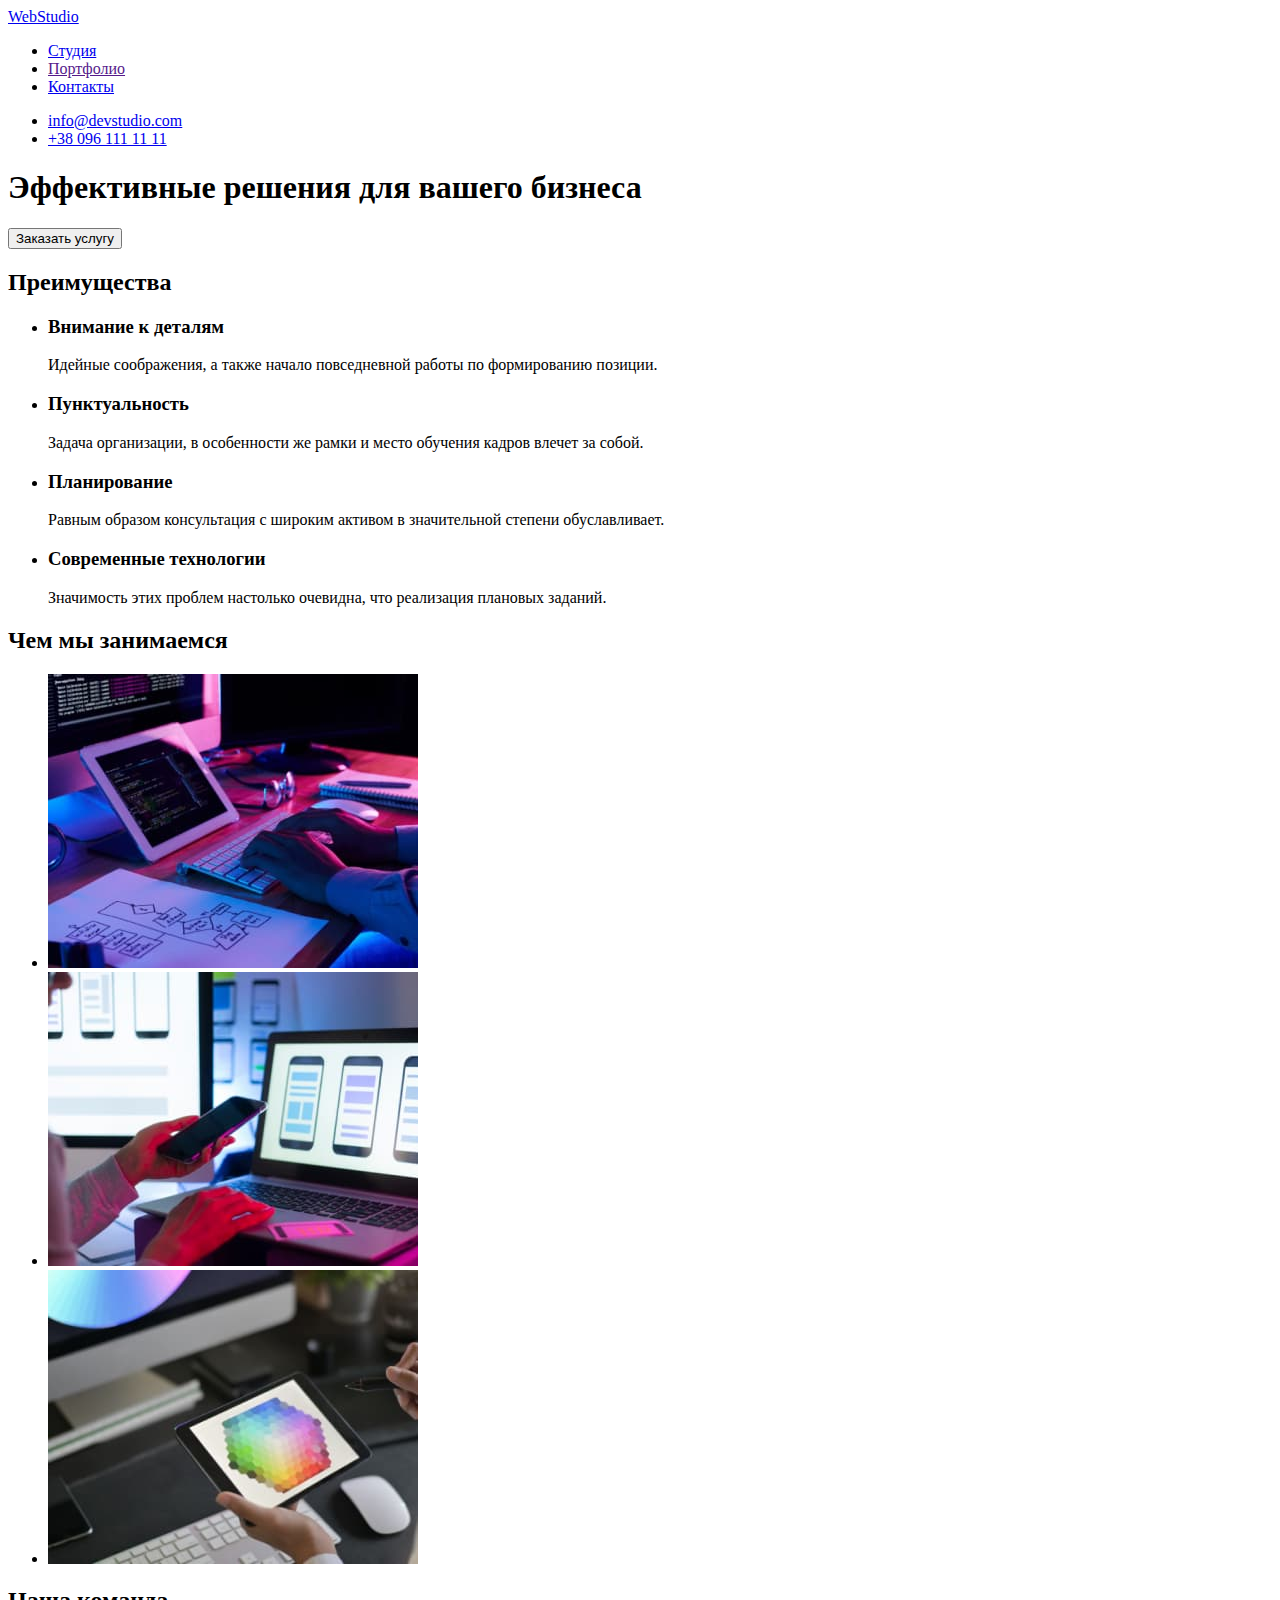
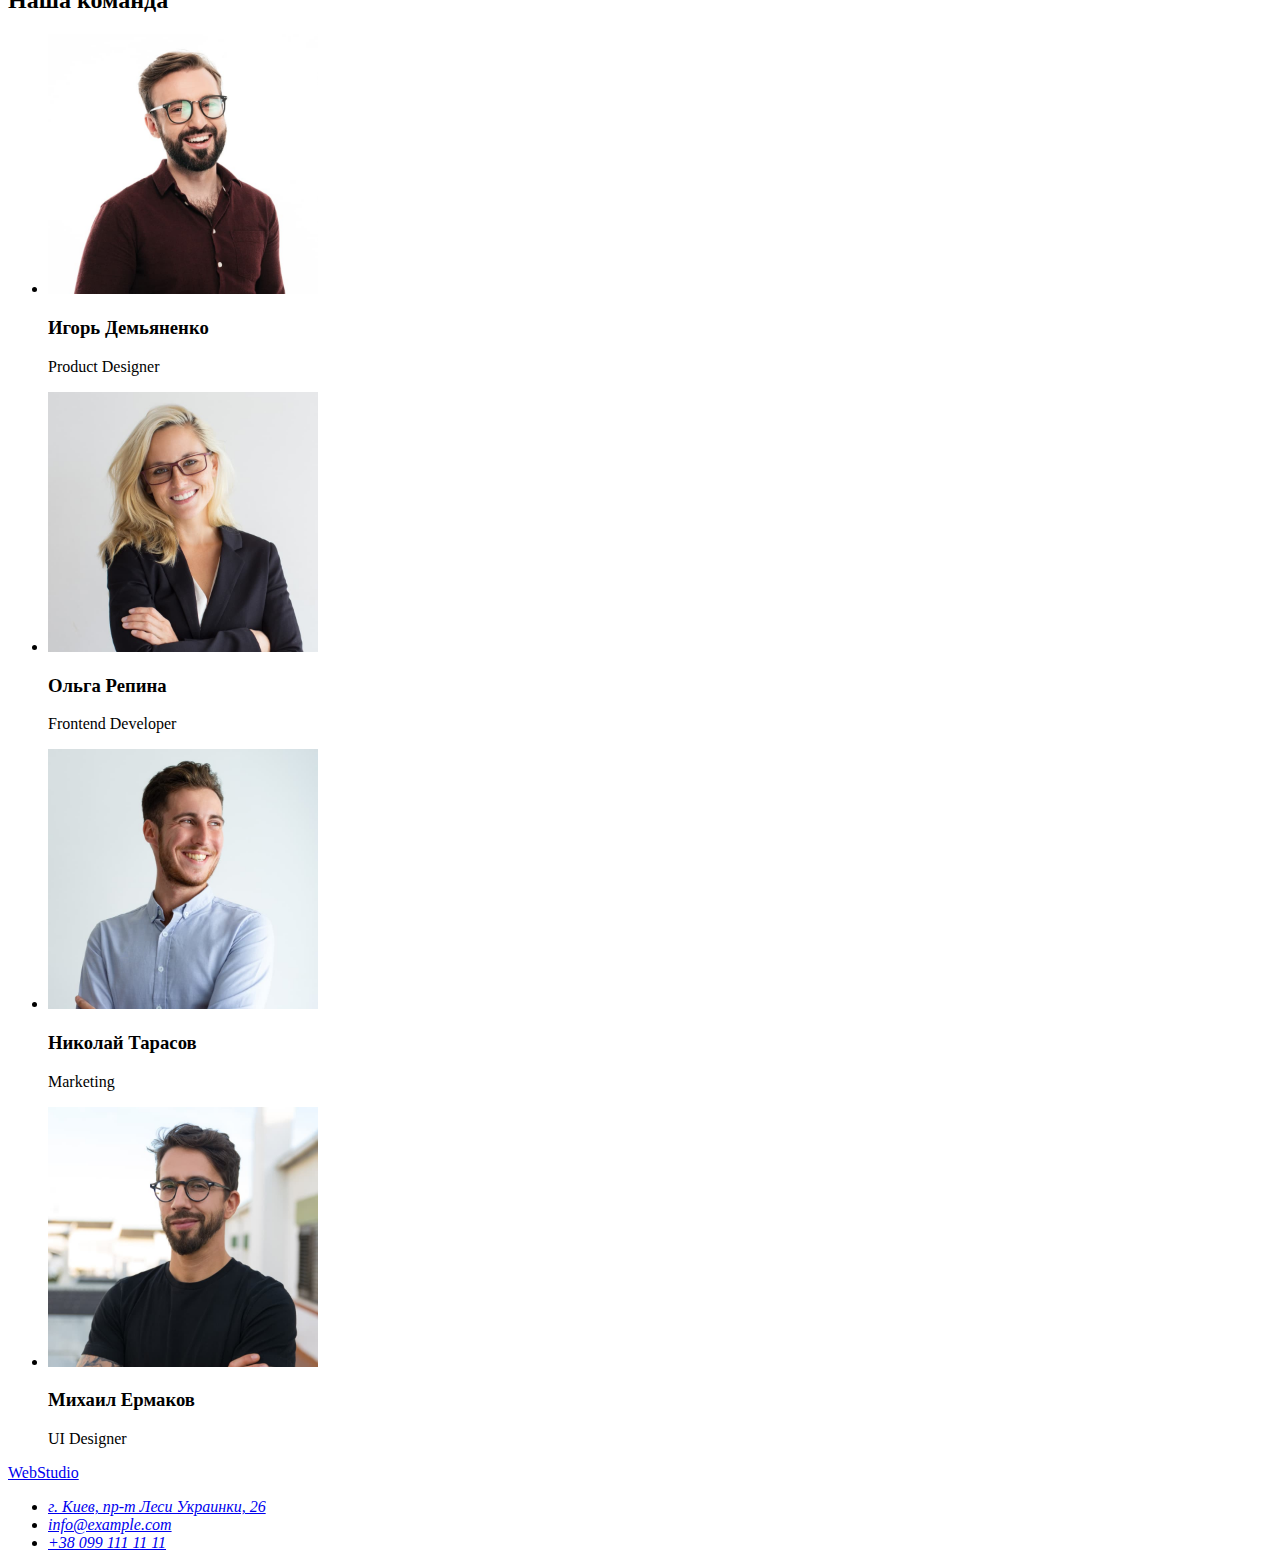
==== index.html @ 00a8ecf5 "Old files" ====
<!DOCTYPE html>
<html lang="ru">
<head>
    <meta charset="UTF-8">
    <meta http-equiv="X-UA-Compatible" content="IE=edge">
    <meta name="viewport" content="width=device-width, initial-scale=1.0">
    <title>Студия</title>
</head>
<body>
  <header>
    <nav class="menu">
    <a href="#top" lang="en">WebStudio</a>
      <ul>
        <li><a href="#top">Студия</a></li>
        <li><a href="">Портфолио</a></li>
        <li><a href="#contacts">Контакты</a></li>
      </ul>
    </nav>
      <ul>
          <li><a href="mailto:info@devstudio.com" lang="en">info@devstudio.com</a></li>
          <li><a href="tel:+380961111111">+38 096 111 11 11</a></li>
      </ul>          
  </header> 
  <main>
      <section id="top">
          <h1>Эффективные решения для вашего бизнеса</h1>
          <button type="button">Заказать услугу</button>
      </section>
      <section id="features">
        <h2>Преимущества</h2>
            <ul>
              <li>
                  <h3>Внимание к деталям</h3>
                  <p>Идейные соображения, а также начало повседневной работы по формированию позиции.</p>
              </li>
              <li>
                <h3>Пунктуальность</h3>
                <p>Задача организации, в особенности же рамки и место обучения кадров влечет за собой.</p>
              </li>
              <li>
                <h3>Планирование</h3>
                <p>Равным образом консультация с широким активом в значительной степени обуславливает.</p>
              </li>
              <li>
                <h3>Современные технологии</h3>
                <p>Значимость этих проблем настолько очевидна, что реализация плановых заданий.</p>
              </li>
            </ul>
      </section>
      <section id="work">
          <h2>Чем мы занимаемся</h2>
          <ul>
              <li><img src="./images/work/program-img-1.jpg" alt="Програмирование кода" width="370" height="294"></li>
              <li><img src="./images/work/content-img-2.jpg" alt="Оформление програм" width="370" height="294"></li>
              <li><img src="./images/work/desing-img-3.jpg" alt="Дизайн" width="370"></li>
            </ul>
      </section>
      <section id="team">
          <h2>Наша команда</h2>
          <ul>
              <li>
                  <img src="./images/team/demianenko.jpg" alt="Фото Игоря Демьяненко" width="270" height="260">
                  <h3>Игорь Демьяненко</h3>
                  <p lang="en">Product Designer</p>
              </li>
            <li>
                <img src="./images/team/repina.jpg" alt="Фото Ольги Репиной" width="270" height="260">
                <h3>Ольга Репина</h3>
                <p lang="en">Frontend Developer</p>
            </li>
            <li>
                <img src="./images/team/tarasov.jpg" alt="Фото Николая Тарасова" width="270" height="260">
                <h3>Николай Тарасов</h3>
                <p lang="en">Marketing</p>
            </li>
            <li>
                <img src="./images/team/ermakov.jpg" alt="Фото Михаила Ермакова" width="270" height="260">
                <h3>Михаил Ермаков</h3>
                <p lang="en">UI Designer</p>
            </li>
          </ul>
        </section>
        <footer id="contacts">
            <a href="#top" lang="en">WebStudio</a>
            <address>
                <ul>
                    <li><a href="https://goo.gl/maps/GMAgVofMBHTWsyfq6" target="_blank" rel="noopener noreferrer nofollower">г. Киев, пр-т Леси Украинки, 26</a></li>
                    <li><a href="mailto:info@example.com" lang="en">info@example.com</a></li>
                    <li><a href="tel:+380991111111">+38 099 111 11 11</a></li>
                </ul>
            </address>
        </footer>
  </main> 
</body>
</html>
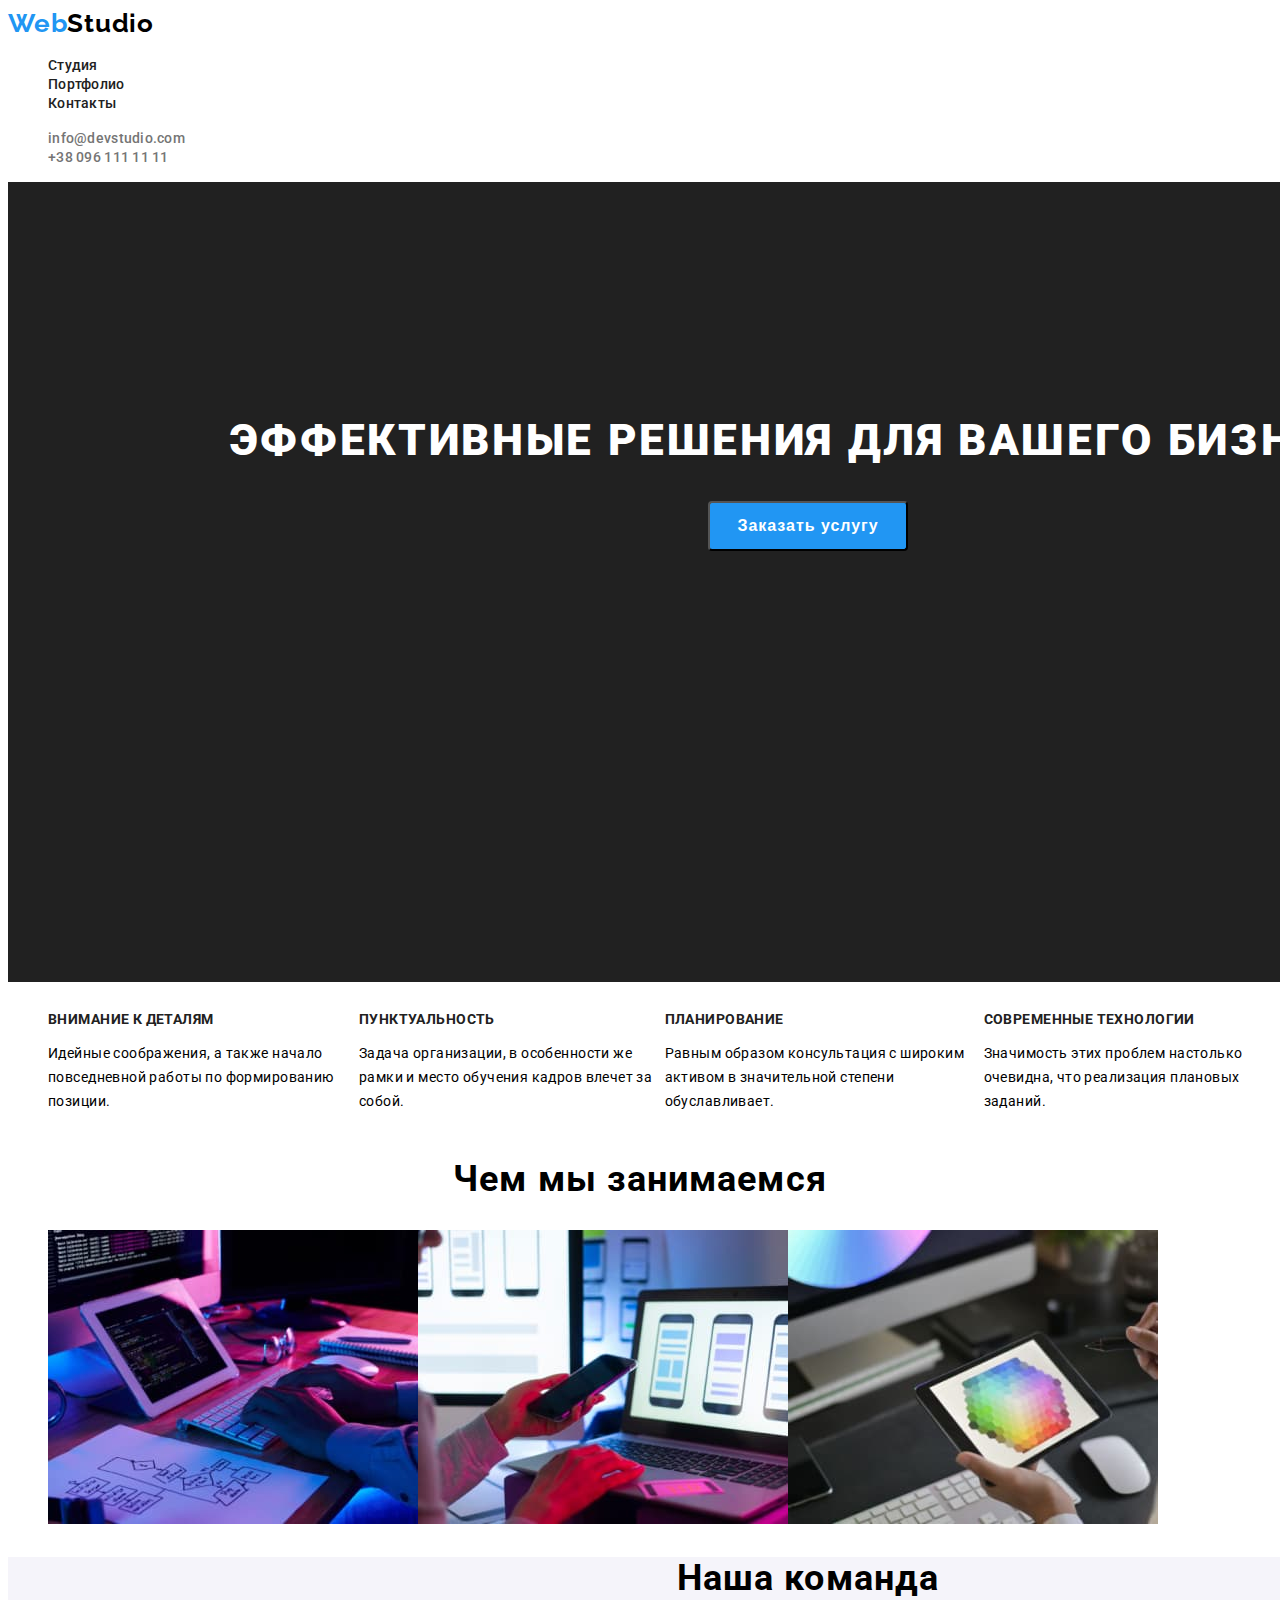
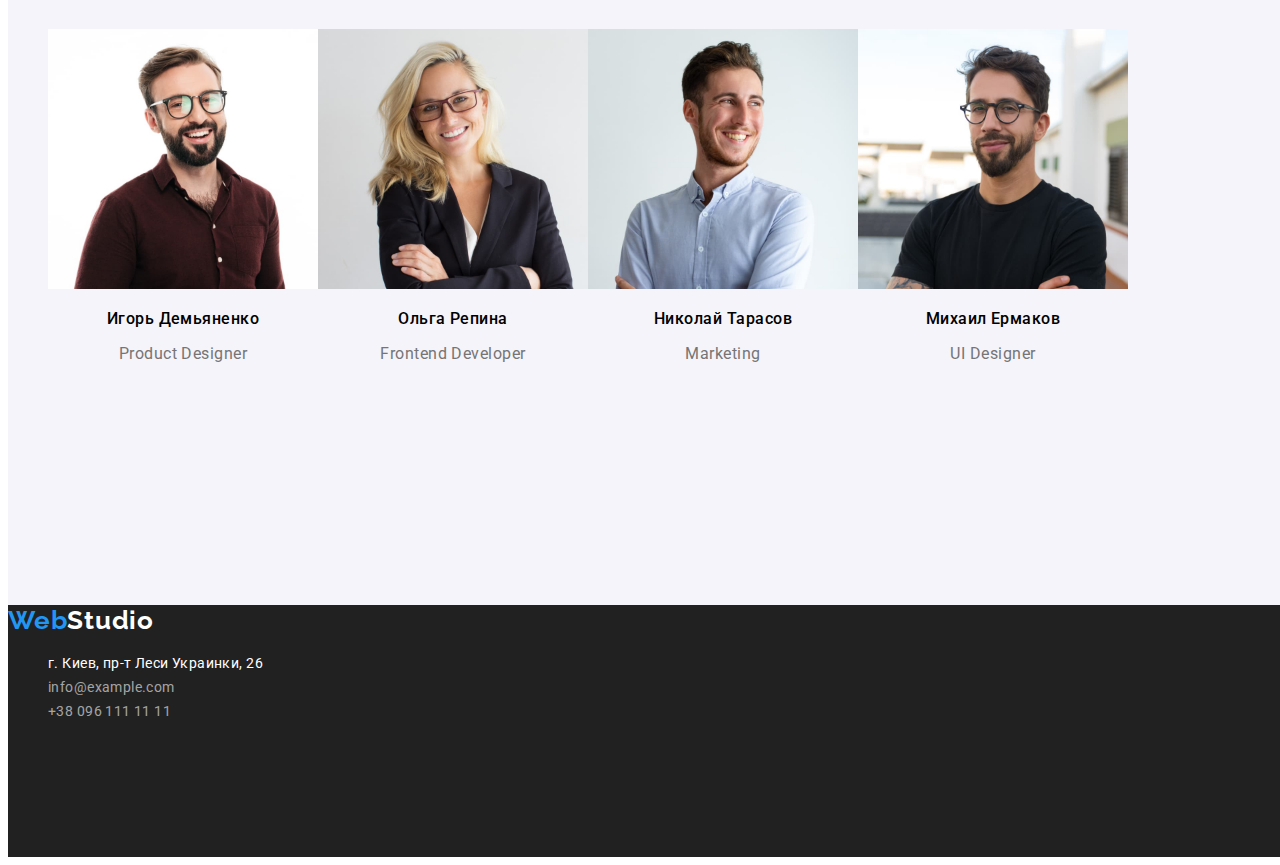
==== commit 4c4f1036: "End" ====
--- a/index.html
+++ b/index.html
@@ -5,90 +5,103 @@
     <meta http-equiv="X-UA-Compatible" content="IE=edge">
     <meta name="viewport" content="width=device-width, initial-scale=1.0">
     <title>Студия</title>
+    <link rel="preconnect" href="https://fonts.googleapis.com">
+    <link rel="preconnect" href="https://fonts.gstatic.com" crossorigin>
+    <link href="https://fonts.googleapis.com/css2?family=Raleway:wght@700&family=Roboto:wght@400;500;700;900&display=swap"
+      rel="stylesheet">
+<link rel="stylesheet" href="./css/styles.css">
 </head>
 <body>
-  <header>
+  <header class="head">
     <nav class="menu">
-    <a href="#top" lang="en">WebStudio</a>
-      <ul>
-        <li><a href="#top">Студия</a></li>
-        <li><a href="">Портфолио</a></li>
-        <li><a href="#contacts">Контакты</a></li>
+    <a class="logo link" href="./index.html" lang="en">Web<span class="logo-tone">Studio</span></a>
+      <ul class="list">
+        <li><a class="menu-link link" href="./index.html">Студия</a></li>
+        <li><a class="menu-link link" href="./portfolio.html" rel="noopener noreferrer nofollower">Портфолио</a></li>
+        <li><a class="menu-link link" href="#contacts">Контакты</a></li>
       </ul>
     </nav>
-      <ul>
-          <li><a href="mailto:info@devstudio.com" lang="en">info@devstudio.com</a></li>
-          <li><a href="tel:+380961111111">+38 096 111 11 11</a></li>
+      <ul class="list">
+          <li><a class="menu-contact link" href="mailto:info@devstudio.com" lang="en">info@devstudio.com</a></li>
+          <li><a class="menu-contact link" href="tel:+380961111111">+38 096 111 11 11</a></li>
       </ul>          
   </header> 
   <main>
-      <section id="top">
-          <h1>Эффективные решения для вашего бизнеса</h1>
-          <button type="button">Заказать услугу</button>
+      <section id="top" class="hero">
+          <div class="hero-img">
+            <h1 class="hero-title-index">Эффективные решения для вашего бизнеса</h1>
+          <button class="hero-button" type="button">Заказать услугу</button>
+          </div>
       </section>
-      <section id="features">
-        <h2>Преимущества</h2>
-            <ul>
+      <section id="features" class="advantage">
+        <h2 class="advantage-title">Преимущества</h2>
+            <ul class="list advantage-list">
               <li>
-                  <h3>Внимание к деталям</h3>
-                  <p>Идейные соображения, а также начало повседневной работы по формированию позиции.</p>
+                  <h3 class="advantage-item">Внимание к деталям</h3>
+                  <p class="advantage-description">Идейные соображения, а также начало повседневной работы по формированию позиции.</p>
               </li>
               <li>
-                <h3>Пунктуальность</h3>
-                <p>Задача организации, в особенности же рамки и место обучения кадров влечет за собой.</p>
+                <h3 class="advantage-item">Пунктуальность</h3>
+                <p class="advantage-description">Задача организации, в особенности же рамки и место обучения кадров влечет за собой.</p>
               </li>
               <li>
-                <h3>Планирование</h3>
-                <p>Равным образом консультация с широким активом в значительной степени обуславливает.</p>
+                <h3 class="advantage-item">Планирование</h3>
+                <p class="advantage-description">Равным образом консультация с широким активом в значительной степени обуславливает.</p>
               </li>
               <li>
-                <h3>Современные технологии</h3>
-                <p>Значимость этих проблем настолько очевидна, что реализация плановых заданий.</p>
+                <h3 class="advantage-item">Современные технологии</h3>
+                <p class="advantage-description">Значимость этих проблем настолько очевидна, что реализация плановых заданий.</p>
               </li>
             </ul>
       </section>
       <section id="work">
-          <h2>Чем мы занимаемся</h2>
-          <ul>
+        <div class="work-fone">
+          <h2 class="work-title">Чем мы занимаемся</h2>
+          <ul class="list work-list">
               <li><img src="./images/work/program-img-1.jpg" alt="Програмирование кода" width="370" height="294"></li>
               <li><img src="./images/work/content-img-2.jpg" alt="Оформление програм" width="370" height="294"></li>
               <li><img src="./images/work/desing-img-3.jpg" alt="Дизайн" width="370"></li>
             </ul>
+         </div>
       </section>
       <section id="team">
-          <h2>Наша команда</h2>
-          <ul>
+        <div class="team-fone">
+          <h2 class="team-title">Наша команда</h2>
+          <ul class="list team-list">
               <li>
                   <img src="./images/team/demianenko.jpg" alt="Фото Игоря Демьяненко" width="270" height="260">
-                  <h3>Игорь Демьяненко</h3>
-                  <p lang="en">Product Designer</p>
+                  <h3 class="team-name">Игорь Демьяненко</h3>
+                  <p class="team-prof" lang="en">Product Designer</p>
               </li>
             <li>
                 <img src="./images/team/repina.jpg" alt="Фото Ольги Репиной" width="270" height="260">
-                <h3>Ольга Репина</h3>
-                <p lang="en">Frontend Developer</p>
+                <h3 class="team-name">Ольга Репина</h3>
+                <p class="team-prof" lang="en">Frontend Developer</p>
             </li>
             <li>
                 <img src="./images/team/tarasov.jpg" alt="Фото Николая Тарасова" width="270" height="260">
-                <h3>Николай Тарасов</h3>
-                <p lang="en">Marketing</p>
+                <h3 class="team-name">Николай Тарасов</h3>
+                <p class="team-prof" lang="en">Marketing</p>
             </li>
             <li>
                 <img src="./images/team/ermakov.jpg" alt="Фото Михаила Ермакова" width="270" height="260">
-                <h3>Михаил Ермаков</h3>
-                <p lang="en">UI Designer</p>
+                <h3 class="team-name">Михаил Ермаков</h3>
+                <p class="team-prof" lang="en">UI Designer</p>
             </li>
           </ul>
+          </div>
         </section>
         <footer id="contacts">
-            <a href="#top" lang="en">WebStudio</a>
+            <div class="address">
+          <a class="logo link" href="./index.html" lang="en">Web<span class="address-tone">Studio</span></a>
             <address>
-                <ul>
-                    <li><a href="https://goo.gl/maps/GMAgVofMBHTWsyfq6" target="_blank" rel="noopener noreferrer nofollower">г. Киев, пр-т Леси Украинки, 26</a></li>
-                    <li><a href="mailto:info@example.com" lang="en">info@example.com</a></li>
-                    <li><a href="tel:+380991111111">+38 099 111 11 11</a></li>
+                <ul class="list">
+                    <li><a class="address-map link" href="https://goo.gl/maps/GMAgVofMBHTWsyfq6" target="_blank" rel="noopener noreferrer nofollower">г. Киев, пр-т Леси Украинки, 26</a></li>
+                    <li><a class="address-contact link" href="mailto:info@example.com" lang="en">info@example.com</a></li>
+                    <li><a class="address-contact link" href="tel:+380961111111">+38 096 111 11 11</a></li>
                 </ul>
             </address>
+            </div>
         </footer>
   </main> 
 </body>
--- a/css/styles.css
+++ b/css/styles.css
@@ -0,0 +1,238 @@
+:root {
+    --primary-font-family: 'Roboto', sans-serif;
+    --logo-font-family:'Raleway', sans-serif;
+    --primary-text-color: #212121;
+    --secondary-text-color: #757575;
+}
+body {
+    font-family: var(--primary-font-family);
+}
+
+/* components */
+.link {
+    text-decoration: none;
+}
+.list {
+    list-style: none;
+}
+.logo {
+    font-family: var(--logo-font-family);
+    font-weight: 700;
+    font-size: 26px;
+    line-height: 1.19;
+    letter-spacing: 0.03em;
+    color: #2196F3;
+}
+
+/* /components */
+
+/* header*/
+.logo-tone {
+    color: #000000;
+}
+.menu-contact {
+    font-weight: 500;
+    font-size: 14px;
+    line-height: 1.14;
+    letter-spacing: 0.02em;
+    color: var(--secondary-text-color);
+}
+
+.menu-contact:hover,
+.menu-contact:focus {
+    color: #2196F3;
+}
+
+.menu-link {
+    font-weight: 500;
+    font-size: 14px;
+    line-height: 1.14;
+    letter-spacing: 0.02em;
+    color: var(--primary-text-color);
+}
+
+.menu-link:hover,
+.menu-link:focus {
+    color: #2196F3;
+}
+/* /header*/
+
+/* hero */
+.hero-img {
+    width: 1600px;
+    height: 600px;
+    background-color: var(--primary-text-color);
+    padding-top: 200px;
+    text-align: center;
+}
+.hero-title-index {
+    font-weight: 900;
+    font-size: 44px;
+    line-height: 1.36;
+    letter-spacing: 0.06em;
+    text-transform: uppercase;
+    color: #fff;
+}
+.hero-button {
+    font-weight: 700;
+    font-size: 16px;
+    line-height: 1.88;
+    align-items: center;
+    letter-spacing: 0.06em;
+    cursor: pointer;
+    border-radius: 4px;
+    width: 200px;
+    height: 50px;
+    background: #2196F3;
+    color: #fff;
+}
+.hero-button:hover,
+.hero-button:focus {
+    background: #188CE8;
+}
+/* /hero */
+
+/* advantage */
+.advantage-title {
+    font-size: 0;
+}
+.advantage-list {
+    display: flex;
+}
+.advantage-item {
+    color: var(--primary-text-color);
+    font-weight: 700;
+    font-size: 14px;
+    line-height: 1.14;
+    letter-spacing: 0.03em;
+    text-transform: uppercase;
+}
+.advantage-description {
+    font-weight: 400;
+    font-size: 14px;
+    line-height: 1.71;
+    letter-spacing: 0.03em;
+}
+/* /advantage*/
+
+ /* work */
+.work-list {
+    display: flex;
+}
+.work-title {
+    font-weight: 700;
+    font-size: 36px;
+    line-height: 1.17;
+    text-align: center;
+    letter-spacing: 0.03em;
+}
+ /* /work */
+/* team */
+.team-fone {
+    width: 1600px;
+    height: 648px;
+    background: #F5F4FA;
+}
+.team-list {
+    display: flex;
+}
+.team-title {
+    font-weight: 700;
+    font-size: 36px;
+    line-height: 1.17;
+    text-align: center;
+    letter-spacing: 0.03em;
+}
+.team-name {
+    font-weight: 500;
+    font-size: 16px;
+    line-height: 1.19;
+    text-align: center;
+    letter-spacing: 0.03em;
+}
+.team-prof {
+    font-weight: 400;
+    font-size: 16px;
+    line-height: 1.19;
+    text-align: center;
+    letter-spacing: 0.03em;
+    color: var(--secondary-text-color);
+}
+/* /team*/
+
+/* footer */
+.address {
+    width: 1600px;
+    height: 252px;
+    background-color: var(--primary-text-color);
+}
+.address-tone {
+    color: #fff;
+}
+.address-map {
+    font-style: normal;
+    font-weight: 400;
+    font-size: 14px;
+    line-height: 1.71;
+    letter-spacing: 0.03em;
+    color: #fff;
+}
+.address-contact {
+    font-style: normal;
+    font-weight: 400;
+    font-size: 14px;
+    line-height: 1.71;
+    letter-spacing: 0.03em;
+    color: rgba(255, 255, 255, 0.6);
+}
+/* /fooeter */
+
+/* portfolio */
+.menu-link-active {
+    color: #2196F3;
+}
+.sorting-title {
+    font-size: 0;
+}
+.sorting-list {
+    display: flex;
+}
+.sorting-btn {
+    width: 128px;
+    height: 38px;
+    background: #F5F4FA;
+    border-radius: 4px;
+    cursor: pointer;
+    font-weight: 500;
+    font-size: 16px;
+    line-height: 1.62;
+    text-align: center;
+    letter-spacing: 0.03em;
+    border: none;
+}
+.sorting-btn:hover,
+.sorting-btn:focus {
+    background: #2196F3;
+    color: #fff;
+    box-shadow: 0px 3px 1px rgba(0, 0, 0, 0.1),
+    0px 1px 2px rgba(0, 0, 0, 0.08),
+    0px 2px 2px rgba(0, 0, 0, 0.12);
+}
+.portfolio-box {
+    width: 370px;
+    height: 404px;
+}
+.portfolio-name {
+    font-weight: 700;
+    font-size: 18px;
+    line-height: 2;
+    letter-spacing: 0.06em;
+}
+.portfolio-type {
+    font-weight: 400;
+    font-size: 16px;
+    line-height: 1.88;
+    letter-spacing: 0.03em;
+    color: var(--secondary-text-color);
+}
+/* /portfolio */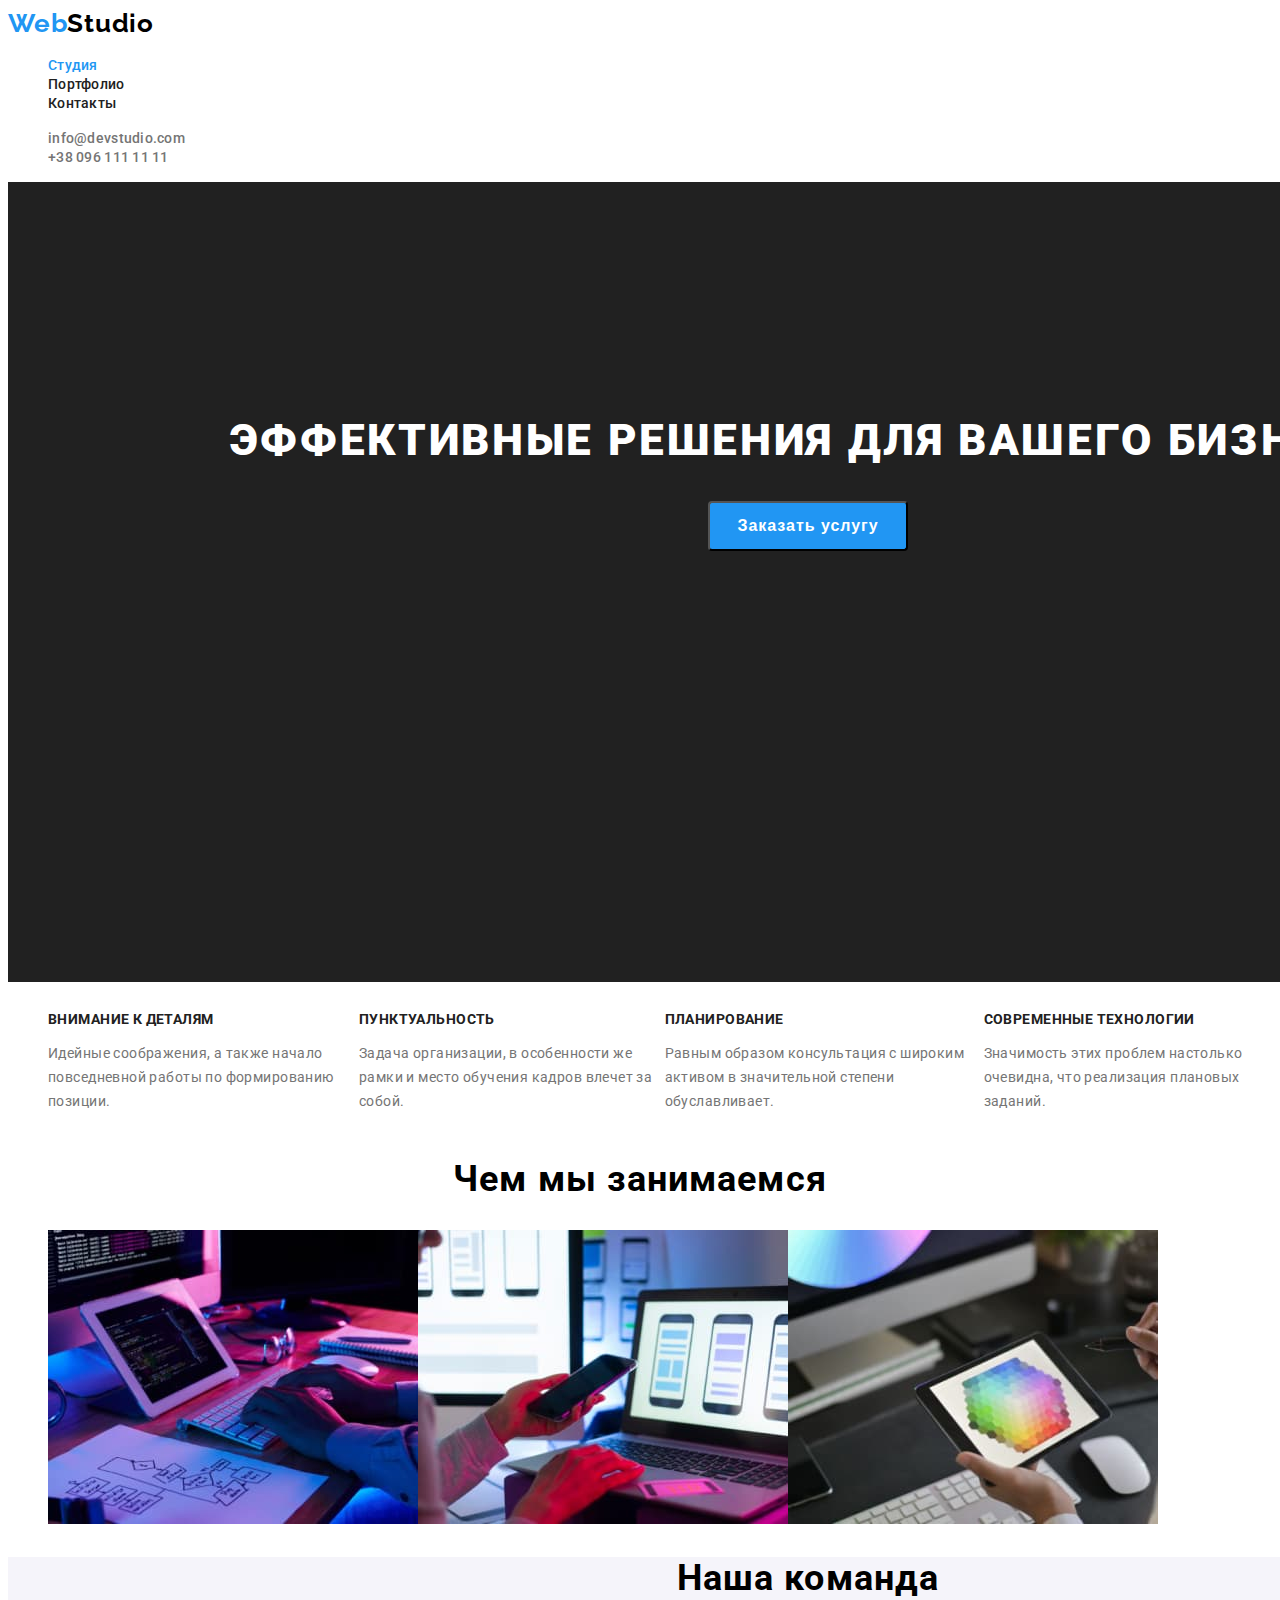
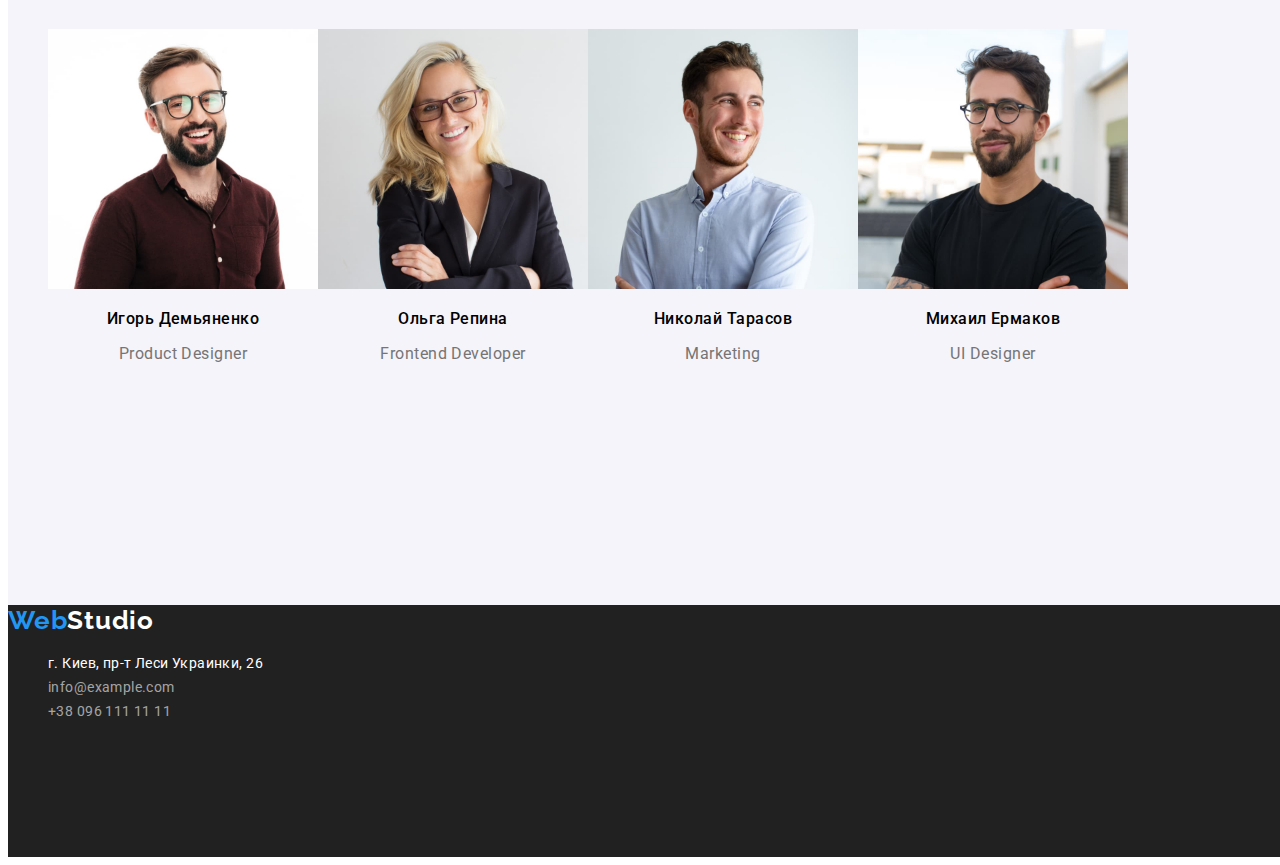
==== commit 95ba1f39: "bugs fixed" ====
--- a/index.html
+++ b/index.html
@@ -16,7 +16,7 @@
     <nav class="menu">
     <a class="logo link" href="./index.html" lang="en">Web<span class="logo-tone">Studio</span></a>
       <ul class="list">
-        <li><a class="menu-link link" href="./index.html">Студия</a></li>
+        <li><a class="menu-link link menu-link-active" href="#">Студия</a></li>
         <li><a class="menu-link link" href="./portfolio.html" rel="noopener noreferrer nofollower">Портфолио</a></li>
         <li><a class="menu-link link" href="#contacts">Контакты</a></li>
       </ul>
--- a/css/styles.css
+++ b/css/styles.css
@@ -112,6 +112,7 @@
     font-size: 14px;
     line-height: 1.71;
     letter-spacing: 0.03em;
+    color: var(--secondary-text-color);
 }
 /* /advantage*/
 
@@ -227,6 +228,7 @@
     font-size: 18px;
     line-height: 2;
     letter-spacing: 0.06em;
+    color: var(--primary-text-color);
 }
 .portfolio-type {
     font-weight: 400;
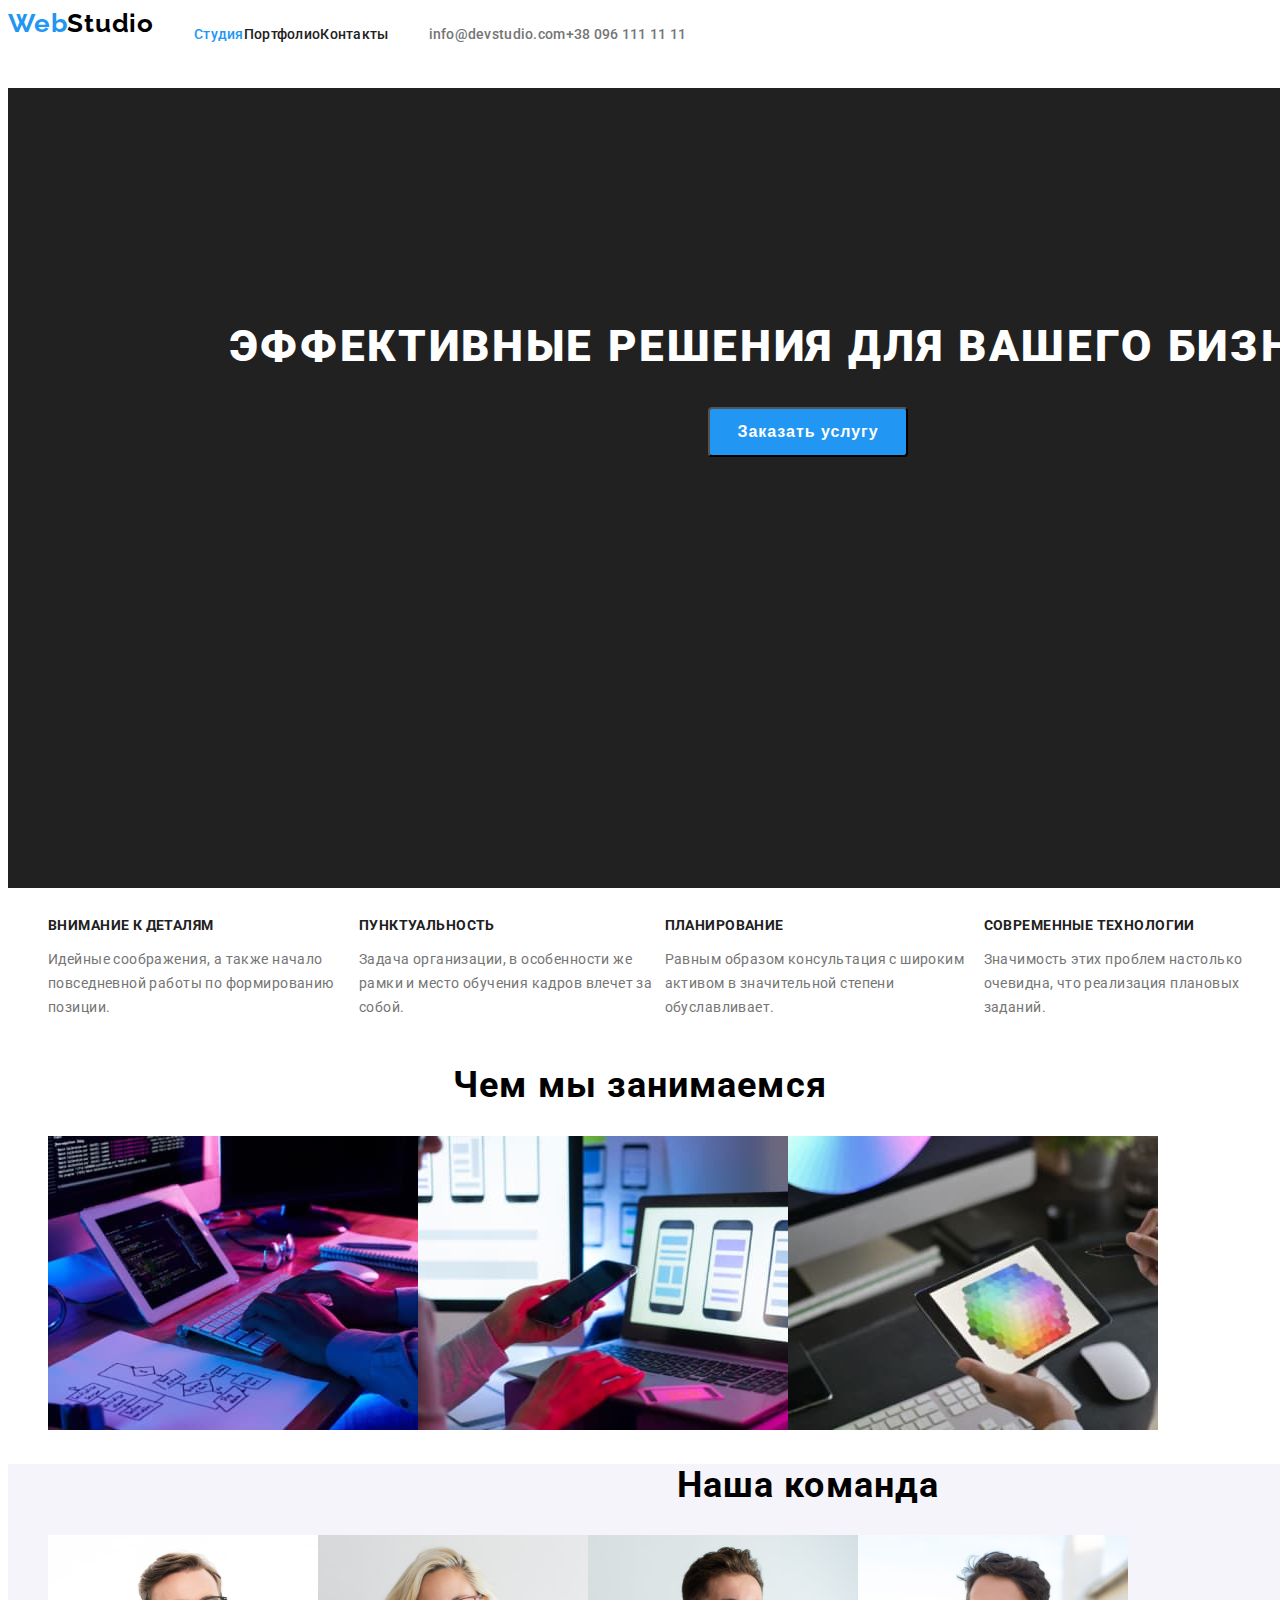
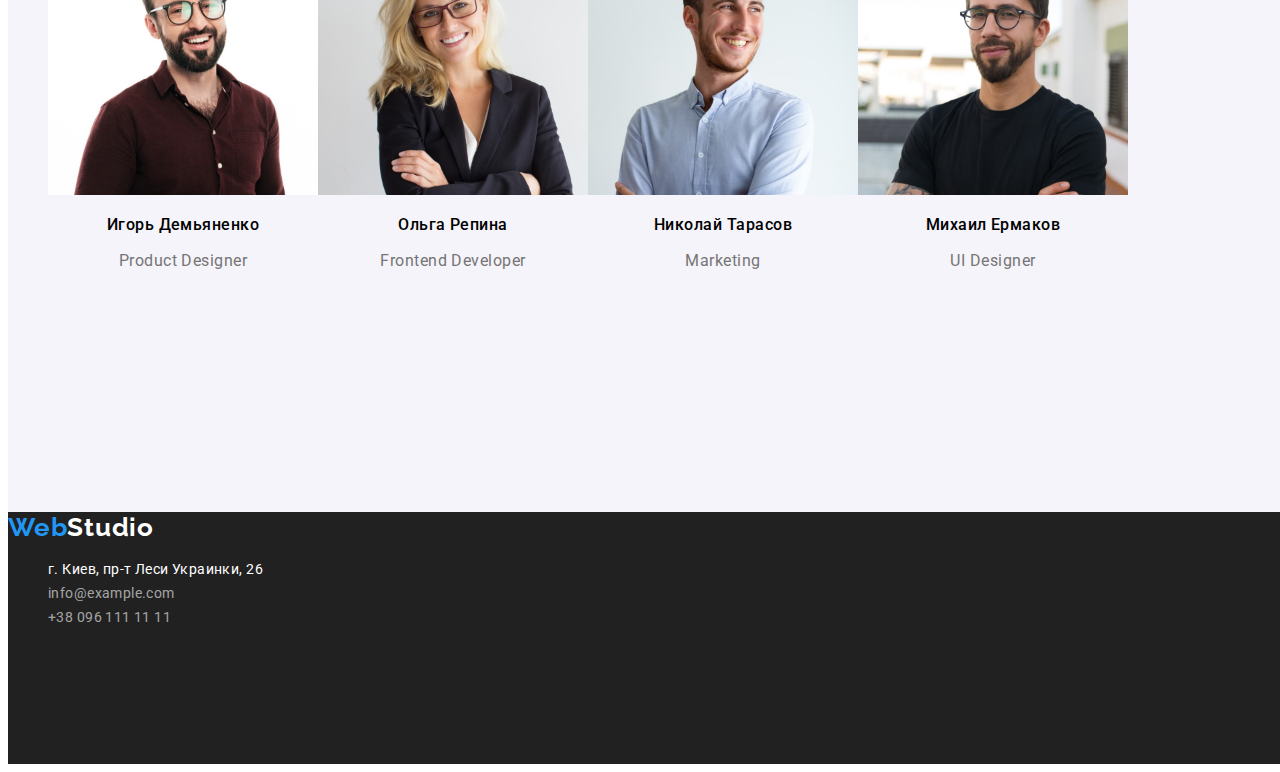
==== commit 6ad895f8: "New" ====
--- a/index.html
+++ b/index.html
@@ -13,18 +13,22 @@
 </head>
 <body>
   <header class="head">
+    <div class="header-div">
     <nav class="menu">
+      <div class="nav-list">
     <a class="logo link" href="./index.html" lang="en">Web<span class="logo-tone">Studio</span></a>
-      <ul class="list">
+      <ul class="list menu-list">
         <li><a class="menu-link link menu-link-active" href="#">Студия</a></li>
         <li><a class="menu-link link" href="./portfolio.html" rel="noopener noreferrer nofollower">Портфолио</a></li>
         <li><a class="menu-link link" href="#contacts">Контакты</a></li>
       </ul>
+      </div>
     </nav>
-      <ul class="list">
+      <ul class="list contact-list">
           <li><a class="menu-contact link" href="mailto:info@devstudio.com" lang="en">info@devstudio.com</a></li>
           <li><a class="menu-contact link" href="tel:+380961111111">+38 096 111 11 11</a></li>
-      </ul>          
+      </ul>
+      </div>
   </header> 
   <main>
       <section id="top" class="hero">
--- a/css/styles.css
+++ b/css/styles.css
@@ -30,6 +30,21 @@
 .logo-tone {
     color: #000000;
 }
+.header-div {
+    margin-left: auto;
+    margin-right: auto;
+    display: flex;
+    width: 1600px;
+    height: 80px;
+    
+}
+.nav-list {
+    display: flex;
+    text-align: center;
+}
+.menu-list {
+    display: flex;
+}
 .menu-contact {
     font-weight: 500;
     font-size: 14px;
@@ -37,7 +52,11 @@
     letter-spacing: 0.02em;
     color: var(--secondary-text-color);
 }
-
+.contact-list {
+    display: flex;
+    text-align: center;
+
+}
 .menu-contact:hover,
 .menu-contact:focus {
     color: #2196F3;
@@ -64,6 +83,8 @@
     background-color: var(--primary-text-color);
     padding-top: 200px;
     text-align: center;
+    margin-left: auto;
+    margin-right: auto;
 }
 .hero-title-index {
     font-weight: 900;
